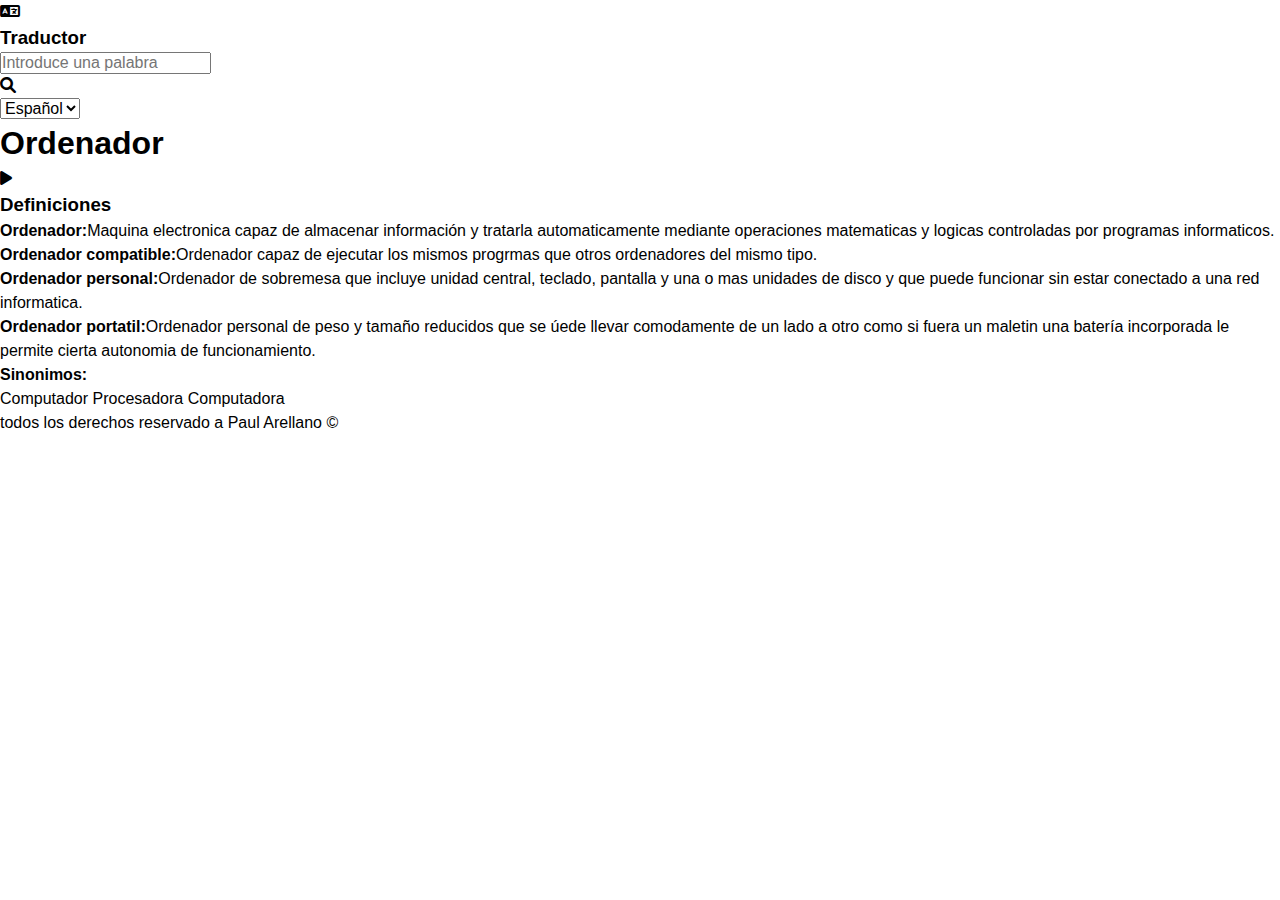
==== Proyecto-04/index.html @ 0ef9b8c0 "Proyecto 4" ====
<!DOCTYPE html>
<html lang="es">
<head>
    <meta charset="UTF-8">
    <meta name="viewport" content="width=device-width, initial-scale=1.0">
    <link rel="stylesheet" href="assets/fonts/fontawesome-free-6.1.2-web/css/all.min.css">
    <link rel="stylesheet" href="assets/css/reset.css">
    <link rel="stylesheet" href="assets/css/style.css">
    
    <title>Proyecto - 4</title>
</head>

<body>
    <div class="layout">
        <header class="main__header">
            <div class="header__top">
                
                <i class="fa fa-language" aria-hidden="true"></i>
                <h3 class="header__title">Traductor</h3>
            
            </div>
            
            <div class="header__bottom">
                <form action="header__search">

                    <div class="search__control">
                        <input type="seacrh" class="search__input" name="seacrch" placeholder="Introduce una palabra">
                        <i class="fa-solid fa-magnifying-glass"></i>
                    </div>

                    <select name="languages" id="seacrh__select">
                        <option class="search__option" value="esp">Español</option>
                        <option class="search__option" value="ing">Ingles</option>
                        <option class="search__option" value="fra">Frances</option>
                        <option class="search__option" value="ale">Aleman</option>
                    </select>

                </form>
            </div>
    </header>
    
    
    <main class="layout__main">
        <h1 class="word__title">Ordenador</h1>
        <a href="#" class="word__btn">
            <i class="fa-solid fa-play"></i>
        </a>
    </main>

    <section class="layout__definitions">
        <h3 class="definitions__title">
            <span>Definiciones</span>
        </h3>

        <ul class="definitions__list">
            <li class="list__item">
                <p class="list__definitions">
                    <b>Ordenador:</b>Maquina electronica capaz de almacenar información y tratarla automaticamente
                    mediante operaciones matematicas y logicas controladas por programas informaticos.
                </p>
            </li>

            <li class="list__item">
                <p class="list__definitions">
                    <b>Ordenador compatible:</b>Ordenador capaz de ejecutar los mismos progrmas que otros ordenadores
                    del mismo tipo.
                </p>
            </li>

            <li class="list__item">
                <p class="list__definitions">
                    <b>Ordenador personal:</b>Ordenador de sobremesa que incluye unidad central, teclado, pantalla y una o mas unidades
                    de disco y que puede funcionar sin estar conectado a una red informatica.
                </p>
            </li>

            <li class="list__item">
                <p class="list__definitions">
                    <b>Ordenador portatil:</b>Ordenador personal de peso y tamaño reducidos que se úede llevar comodamente de un lado a otro
                    como si fuera un maletin una batería incorporada le permite cierta autonomia de funcionamiento.
                </p>
            </li>
        </ul>
    
        <article class="definitions__syn">
            <h4 class="syn_title">Sinonimos:</h4>
            <span class="syn__item">Computador</span>
            <span class="syn__item">Procesadora</span>
            <span class="syn__item">Computadora</span>
        </article>
    </section>

    <footer class="layout__footer">
        <p class="footer__text">
            todos los derechos reservado a Paul Arellano &copy
        </p>

    </footer>
    </div>

</body>
</html>
---- Proyecto-04/assets/css/style.css ----
html{
    font-size: 10px;
}

body{
    font-family: sans-serif;
    font-size: 1.6rem;
    
}
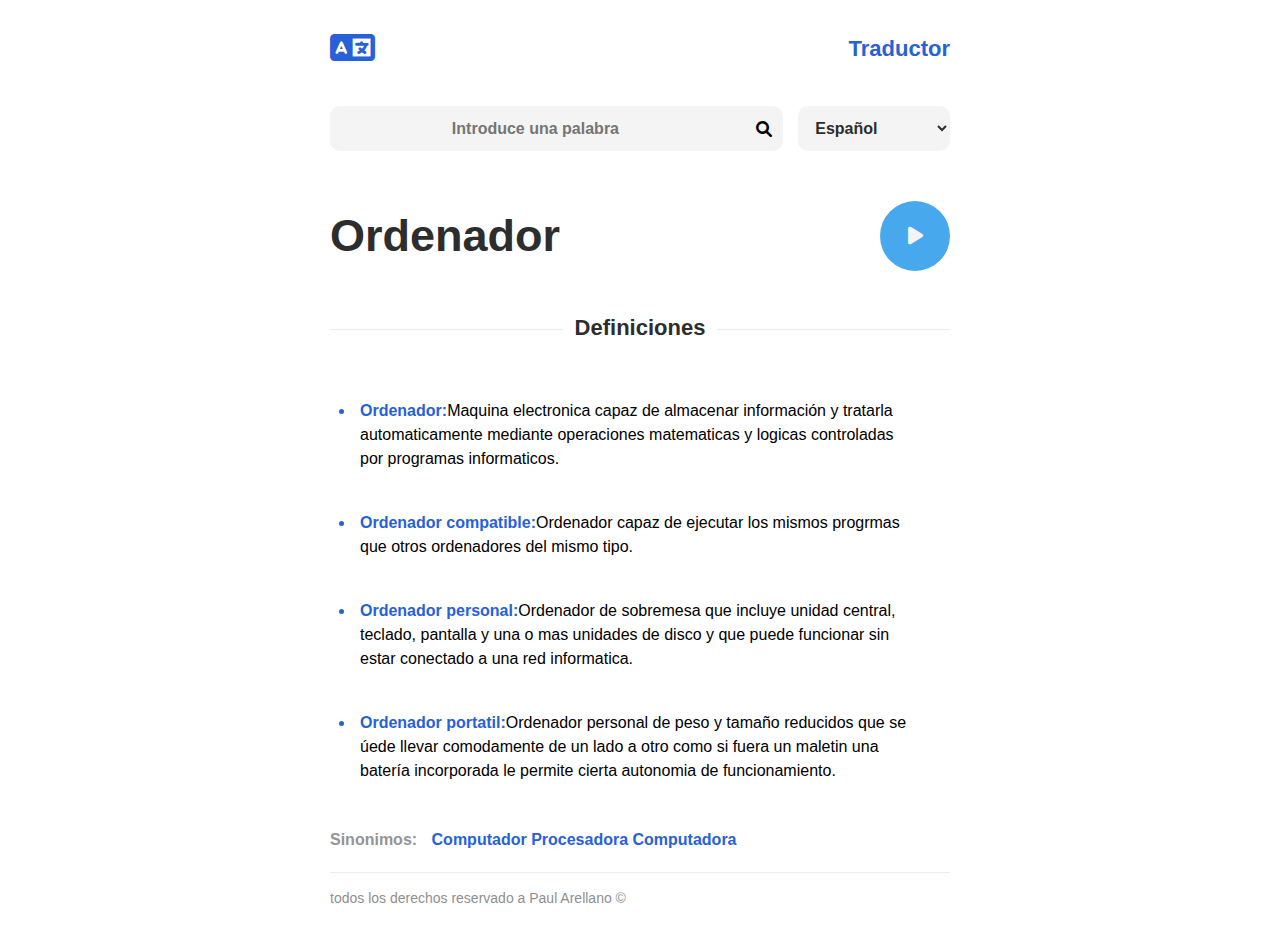
==== commit bb87866f: "proyecto 4 finalizado" ====
--- a/Proyecto-04/index.html
+++ b/Proyecto-04/index.html
@@ -12,7 +12,7 @@
 
 <body>
     <div class="layout">
-        <header class="main__header">
+        <header class="layout__header">
             <div class="header__top">
                 
                 <i class="fa fa-language" aria-hidden="true"></i>
@@ -21,14 +21,14 @@
             </div>
             
             <div class="header__bottom">
-                <form action="header__search">
+                <form class="header__search">
 
                     <div class="search__control">
-                        <input type="seacrh" class="search__input" name="seacrch" placeholder="Introduce una palabra">
+                        <input type="search" class="search__input" name="seacrch" placeholder="Introduce una palabra">
                         <i class="fa-solid fa-magnifying-glass"></i>
                     </div>
 
-                    <select name="languages" id="seacrh__select">
+                    <select name="languages" class="seacrh__select">
                         <option class="search__option" value="esp">Español</option>
                         <option class="search__option" value="ing">Ingles</option>
                         <option class="search__option" value="fra">Frances</option>
@@ -40,7 +40,7 @@
     </header>
     
     
-    <main class="layout__main">
+    <main class="layout__word">
         <h1 class="word__title">Ordenador</h1>
         <a href="#" class="word__btn">
             <i class="fa-solid fa-play"></i>
@@ -83,7 +83,7 @@
         </ul>
     
         <article class="definitions__syn">
-            <h4 class="syn_title">Sinonimos:</h4>
+            <h4 class="syn__title">Sinonimos:</h4>
             <span class="syn__item">Computador</span>
             <span class="syn__item">Procesadora</span>
             <span class="syn__item">Computadora</span>
--- a/Proyecto-04/assets/css/style.css
+++ b/Proyecto-04/assets/css/style.css
@@ -6,4 +6,208 @@
     font-family: sans-serif;
     font-size: 1.6rem;
     
-}+}
+
+.layout{
+    max-width: 62rem;
+    margin: 0 auto;
+    margin-top: 3rem;
+}
+
+.layout__header{
+    display: flex;
+    flex-direction: column;
+    gap: 4rem;
+    margin-bottom: 5rem;
+}
+
+.header__top{
+    display: flex;
+    flex-direction: row;
+    align-items: center;
+    justify-content: space-between;
+
+}
+
+.header__top > .fa-language{
+    font-size: 3.6rem;
+    color: #2761da;
+}
+
+.header__top > .header__title{
+    font-size: 2.2rem;
+    color: #2761da;
+}
+
+.header__bottom{
+    width: 100%;
+}
+
+.header__search{
+    width: 100%;
+    display: flex;
+    flex-direction: row;
+    gap: 1.5rem;
+}
+
+.search__control{
+    flex-basis: 75%;
+    border-radius: 1rem;
+
+    display: flex;
+    flex-direction: row;
+    background-color: #f4f4f4;
+}
+
+.search__input{
+    width: 95%;
+    background-color: #f4f4f4;
+    padding: 1.3rem;
+    border-radius: 1rem;
+    border: none;
+    outline: none;
+    font-weight: bold;
+    color: #2d2d2d;
+    text-align: center;
+}
+
+.search__control > .fa-solid{
+    width: 5%;
+    cursor: pointer;
+    transition: all 300ms linear;
+    margin-top: 1.5rem;
+    margin-right: 0.5rem;
+}
+
+.search__control > .fa-solid:hover{
+    color: #2761da;
+}
+
+.search__input{
+    color: #2d2d2d;
+    text-align: center;
+}
+
+.seacrh__select{
+    width: 25%;
+    background-color: #f4f4f4;
+    padding: 1.3rem;
+    border-radius: 1rem;
+    border: none;
+    outline: none;
+    font-weight: bold;
+    color: #2d2d2d;
+}
+
+.layout__word{
+    display: flex;
+    flex-direction: row;
+    justify-content: space-between;
+    align-items: center;
+    margin-bottom: 4rem;
+}
+
+.word__title{
+    color: #2d2d2d;
+    font-weight: 900;
+    font-size: 4.5rem;
+}
+
+.word__btn{
+    background-color: #47a8ed;
+    width: 7rem;
+    height: 7rem;
+    border-radius: 100px;
+    text-decoration: none;
+    transition: all 300 ms ease-in-out;
+    display: flex;
+    justify-content: center;
+    align-items: center;
+}
+
+.word__btn .fa-solid{
+    color: #f4f4f4;
+    font-size: 2rem;
+    ;
+}
+
+.word__btn:hover{
+    background-color: #0693f8;
+}
+
+.definitions__title{
+    overflow: hidden;
+    text-align: center;
+    font-size: 2.2rem;
+    margin-bottom: 1rem;
+    color: #2d2d2d;
+
+}
+
+.definitions__title::before,.definitions__title::after{
+    content:"";
+    background-color: #ececec;
+    display: inline-block;
+    height: 1px;
+    position: relative;
+    vertical-align: middle;
+    width: 50%;
+}
+
+.definitions__title::before{
+    right: 0.5rem;
+    margin-left: -50%;
+}
+
+.definitions__title::after{
+    left: 0.5rem;
+    margin-right: -50%;
+}
+
+.definitions__list{
+    width:100%;
+    padding: 2.5rem;
+    list-style: disc;
+}
+
+.list__item{
+    padding: 2rem 0.5rem;
+}
+
+.list__item::marker{
+    color: #2761da;
+}
+
+.list__item b{
+    color: #2761da;
+}
+
+.definitions__syn{
+    margin-bottom: 2rem;
+}
+
+.syn__title{
+    display: inline;
+    color: #949494;
+    font-weight: bold;
+    margin-right: 1rem;
+}
+
+.syn__item{
+    display: inline-block;
+    color: #2761da;
+    font-weight: bold;
+
+}
+
+.layout__footer{
+    width: 100%;
+    border-top: 1px solid #ececec;
+    padding: 1.5rem 0;
+
+}
+
+.footer__text{
+    font-size: 1.4rem;
+    color: #8f8f8f;
+}
